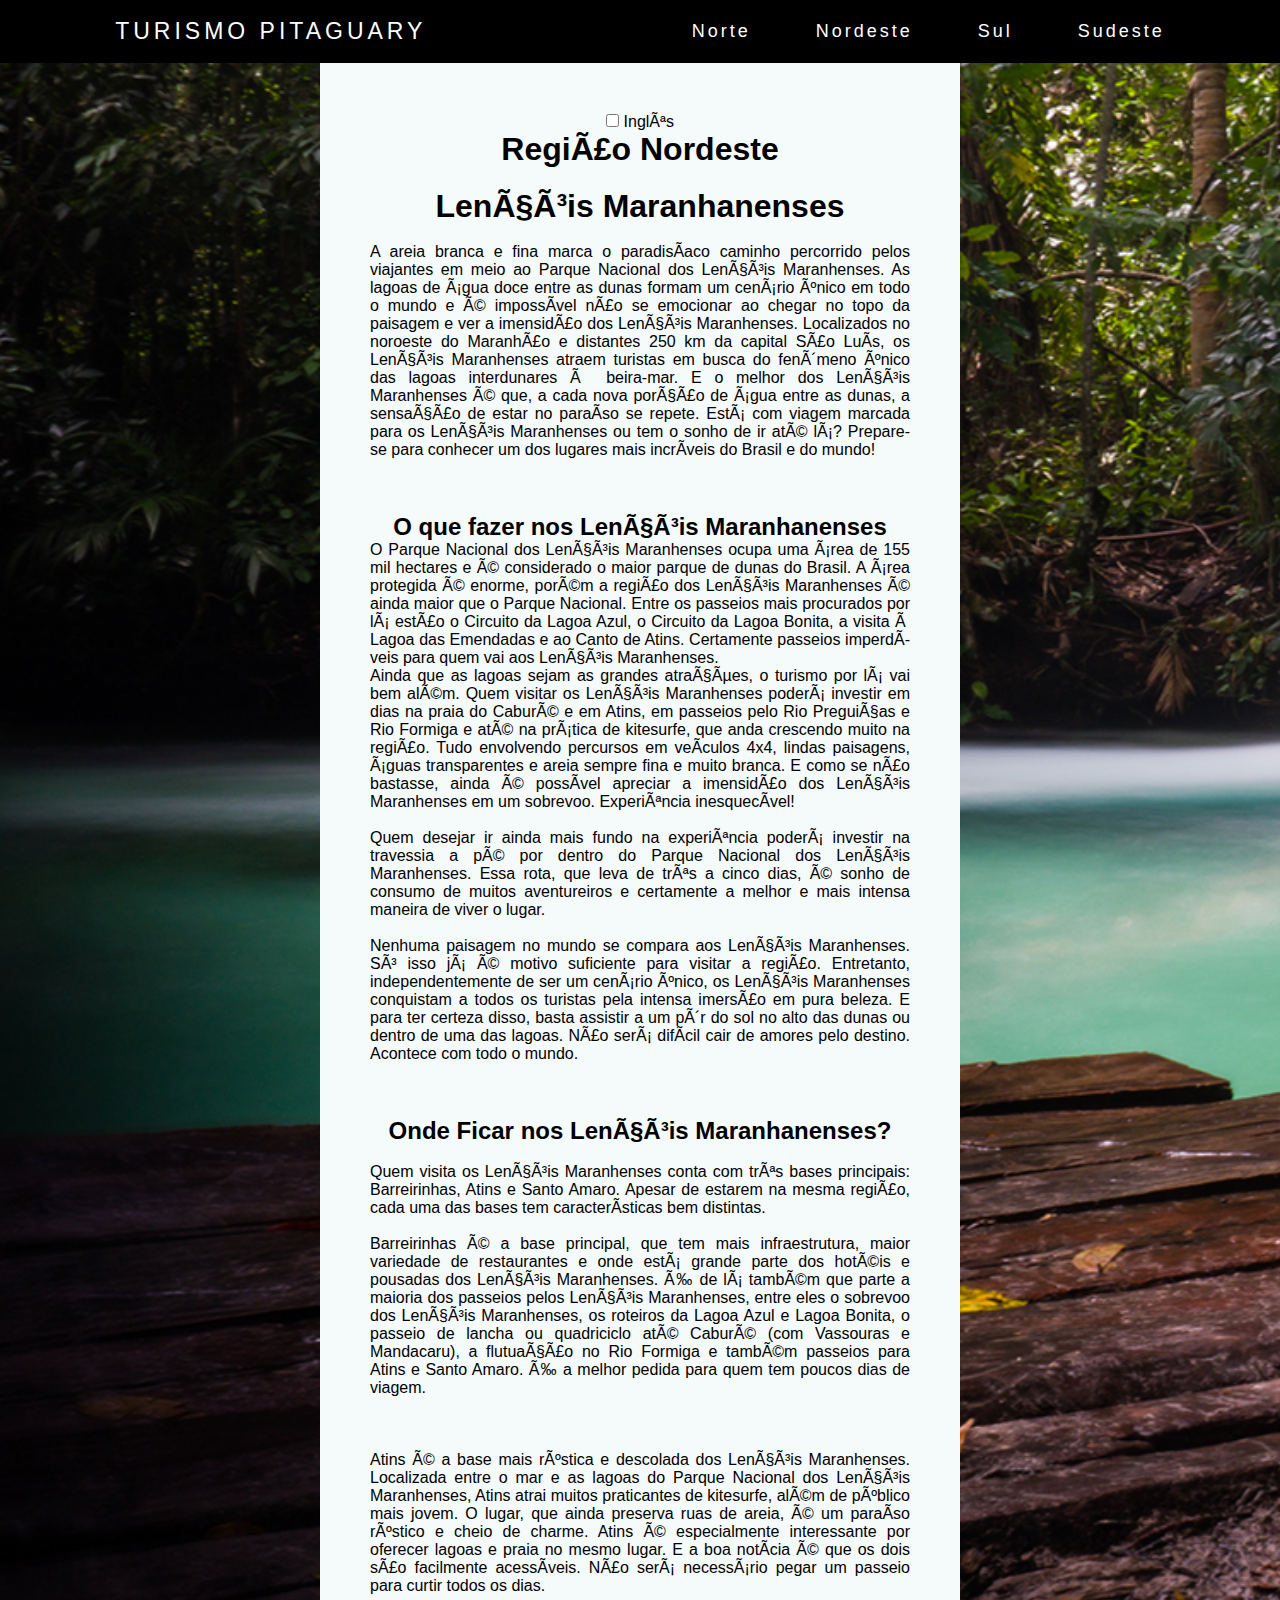
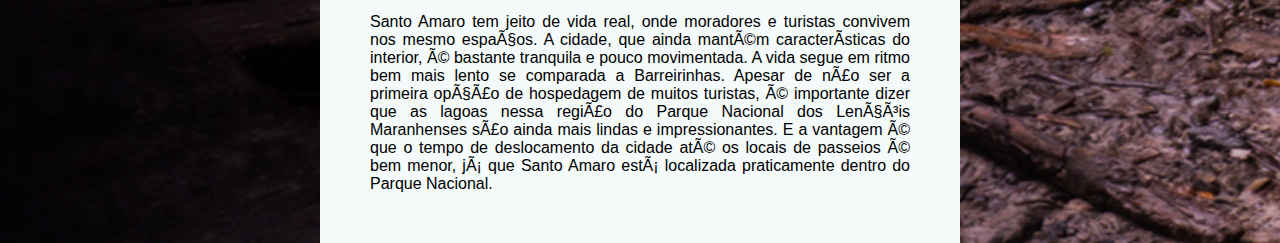
==== pags/nordeste.html @ 24f31f24 "fixed" ====
<!DOCTYPE html>
<html lang="pt-BR"
    <meta charset="UTF-8">
    <meta http-equiv="X-UA-Compatible" content="IE=edge">
    <meta name="viewport" content="width=device-width, initial-scale=1.0">
    <title>Nordeste</title>
    <link rel="stylesheet" href="../css/style.css">
</head>
<body>
    
    <header class="menu">
        <nav>
            <a href="#" class="logo">Turismo Pitaguary</a>
            <div class="menu-mobile">
                <div class="linha1"></div>
                <div class="linha2"></div>
                <div class="linha3"></div>
            </div>
            <ul class="lista">
                <li>
                    <a href="../index.html">Norte</a>
                </li>
                <li>
                    <a href="pags/nordeste.html">Nordeste</a>
                </li>
                <li>
                    <a href="pags/sul.html">Sul</a>
                </li>
                <li>
                    <a href="pags/sudeste.html">Sudeste</a>
                </li>
            </ul>
          </nav>
    </header>
    <script src="../js/myScript.js"></script>

    <div class="container">
        <input type="checkbox" class="check">
        <span class="En">Inglês</span>
        <br>
        <h1>Região Nordeste</h1>
        <div class="content contentPortugues">
            <h1>Lençóis Maranhanenses</h1>
            <br>
            <p>
                A areia branca e fina marca o paradisíaco caminho percorrido pelos viajantes em meio ao Parque Nacional dos Lençóis Maranhenses. As lagoas de água doce entre as dunas formam um cenário único em todo o mundo e é impossível não se emocionar ao chegar no topo da paisagem e ver a imensidão dos Lençóis Maranhenses. Localizados no noroeste do Maranhão e distantes 250 km da capital São Luís, os Lençóis Maranhenses atraem turistas em busca do fenômeno único das lagoas interdunares à beira-mar. E o melhor dos Lençóis Maranhenses é que, a cada nova porção de água entre as dunas, a sensação de estar no paraíso se repete. Está com viagem marcada para os Lençóis Maranhenses ou tem o sonho de ir até lá? Prepare-se para conhecer um dos lugares mais incríveis do Brasil e do mundo!
            </p>
            <br>
            <img src="../imagens/Lencois/Lençois_Maranhenses-Curvas.jpg" alt="" class="Imagens">
            <br>
            <br>
            <h2>O que fazer nos Lençóis Maranhanenses</h2>
            <p>
                O Parque Nacional dos Lençóis Maranhenses ocupa uma área de 155 mil hectares e é considerado o maior parque de dunas do Brasil. A área protegida é enorme, porém a região dos Lençóis Maranhenses é ainda maior que o Parque Nacional. Entre os passeios mais procurados por lá estão o Circuito da Lagoa Azul, o Circuito da Lagoa Bonita, a visita à Lagoa das Emendadas e ao Canto de Atins. Certamente passeios imperdíveis para quem vai aos Lençóis Maranhenses.
                </p>

                <p>
                Ainda que as lagoas sejam as grandes atrações, o turismo por lá vai bem além. Quem visitar os Lençóis Maranhenses poderá investir em dias na praia do Caburé e em Atins, em passeios pelo Rio Preguiças e Rio Formiga e até na prática de kitesurfe, que anda crescendo muito na região. Tudo envolvendo percursos em veículos 4x4, lindas paisagens, águas transparentes e areia sempre fina e muito branca. E como se não bastasse, ainda é possível apreciar a imensidão dos Lençóis Maranhenses em um sobrevoo. Experiência inesquecível! 
                </p>

                <br>
                <p>
                Quem desejar ir ainda mais fundo na experiência poderá investir na travessia a pé por dentro do Parque Nacional dos Lençóis Maranhenses. Essa rota, que leva de três a cinco dias, é sonho de consumo de muitos aventureiros e certamente a melhor e mais intensa maneira de viver o lugar.
                </p>
                <br>
                <p>
                Nenhuma paisagem no mundo se compara aos Lençóis Maranhenses. Só isso já é motivo suficiente para visitar a região. Entretanto, independentemente de ser um cenário único, os Lençóis Maranhenses conquistam a todos os turistas pela intensa imersão em pura beleza. E para ter certeza disso, basta assistir a um pôr do sol no alto das dunas ou dentro de uma das lagoas. Não será difícil cair de amores pelo destino. Acontece com todo o mundo.
            </p>
            <br>
            <img src="../imagens/Lencois/Lençois_Maranhenses-Sunset.jpg" alt="" class="Imagens">
            <br>
            <br>
            <h2>Onde Ficar nos Lençóis Maranhanenses?</h2>
            <br>
            <p>
                Quem visita os Lençóis Maranhenses conta com três bases principais: Barreirinhas, Atins e Santo Amaro. Apesar de estarem na mesma região, cada uma das bases tem características bem distintas. 
            </p>
            <br>
            <p>
                Barreirinhas é a base principal, que tem mais infraestrutura, maior variedade de restaurantes e onde está grande parte dos hotéis e pousadas dos Lençóis Maranhenses. É de lá também que parte a maioria dos passeios pelos Lençóis Maranhenses, entre eles o sobrevoo dos Lençóis Maranhenses, os roteiros da Lagoa Azul e Lagoa Bonita, o passeio de lancha ou quadriciclo até Caburé (com Vassouras e Mandacaru), a flutuação no Rio Formiga e também passeios para Atins e Santo Amaro. É a melhor pedida para quem tem poucos dias de viagem.


            </p>
            <br>
            <img src="../imagens/Lencois/Lençóis_Maranhenses_pessoa_na_praia.jpg" alt="" class="Imagens">
            <br>
            <br>
            <p>
                Atins é a base mais rústica e descolada dos Lençóis Maranhenses. Localizada entre o mar e as lagoas do Parque Nacional dos Lençóis Maranhenses, Atins atrai muitos praticantes de kitesurfe, além de público mais jovem. O lugar, que ainda preserva ruas de areia, é um paraíso rústico e cheio de charme. Atins é especialmente interessante por oferecer lagoas e praia no mesmo lugar. E a boa notícia é que os dois são facilmente acessíveis. Não será necessário pegar um passeio para curtir todos os dias.
            </p>
            <br>
            <p>
                Santo Amaro tem jeito de vida real, onde moradores e turistas convivem nos mesmo espaços. A cidade, que ainda mantém características do interior, é bastante tranquila e pouco movimentada. A vida segue em ritmo bem mais lento se comparada a Barreirinhas. Apesar de não ser a primeira opção de hospedagem de muitos turistas, é importante dizer que as lagoas nessa região do Parque Nacional dos Lençóis Maranhenses são ainda mais lindas e impressionantes. E a vantagem é que o tempo de deslocamento da cidade até os locais de passeios é bem menor, já que Santo Amaro está localizada praticamente dentro do Parque Nacional.
            </p>
        </div>
        <div class="content contentIngles">
            <h1>Maranhanese Sheets</h1>
            <br>
            <p>
                The fine white sand marks the paradisiacal path taken by travelers in the middle of the Lençóis Maranhenses National Park. The freshwater lagoons between the dunes form a unique setting in the world and it is impossible not to get emotional when you reach the top of the landscape and see the immensity of Lençóis Maranhenses. Located in the northwest of Maranhão and 250 km from the capital São Luís, Lençóis Maranhenses attract tourists in search of the unique phenomenon of interdune lakes by the sea. And the best thing about Lençóis Maranhenses is that, with each new portion of water between the dunes, the feeling of being in paradise is repeated. Do you have a trip scheduled to Lençóis Maranhenses or do you dream of going there? Get ready to discover one of the most incredible places in Brazil and the world!
            </p>
            <br>
           
            <img src="../imagens/Lencois/Lençois_Maranhenses-Curvas.jpg" alt="" class="Imagens">
            <br>
            <br>
            <h2>What to do in Maranhanense Sheets?</h2>
            <br>
            <p>
                The Lençóis Maranhenses National Park covers an area of ​​155,000 hectares and is considered the largest dune park in Brazil. The protected area is huge, but the Lençóis Maranhenses region is even bigger than the National Park. Among the most popular tours there are the Circuito da Lagoa Azul, the Circuito da Lagoa Bonita, the visit to Lagoa das Emendadas and Canto de Atins. Certainly unmissable tours for anyone going to Lençóis Maranhenses.
            </p>
            <br>
            <p>
                Although the lagoons are the main attractions, tourism there goes much further. Those who visit Lençóis Maranhenses can invest in days at Caburé beach and Atins, in trips along the Rio Preguiças and Rio Formiga and even in kitesurfing, which is growing a lot in the region. All involving routes in 4x4 vehicles, beautiful landscapes, transparent waters and always fine and very white sand. And as if that were not enough, it is still possible to appreciate the immensity of Lençóis Maranhenses in a flyby. Unforgettable experience!
            </p>
            <br>
            <p>
                Those wishing to go even deeper into the experience can invest in a walk through the Lençóis Maranhenses National Park. This route, which takes three to five days, is the dream of many adventurers and is certainly the best and most intense way to experience the place.
            </p>
            <br>
            <p>
                
                No landscape in the world compares to Lençóis Maranhenses. That alone is reason enough to visit the region. However, regardless of being a unique setting, Lençóis Maranhenses conquer all tourists for their intense immersion in pure beauty. And to be sure of that, just watch a sunset from the top of the dunes or inside one of the lakes. It won't be hard to fall in love with fate. It happens to everyone.
            </p>
            <br>
            <img src="../imagens/Lencois/Lençois_Maranhenses-Sunset.jpg" alt="" class="Imagens">
            <br>
            <br>
            <h1>Where to stay in Maranhanense sheets?</h1>
            <p>
                Visitors to Lençóis Maranhenses have three main bases: Barreirinhas, Atins and Santo Amaro. Despite being in the same region, each of the bases has very different characteristics.
            </p>
            <br>
            <p>
                Barreirinhas is the main base, which has more infrastructure, a greater variety of restaurants and where most of the hotels and inns of Maranhense Sheets are located. It is also from there that most of the tours through Lençóis Maranhenses depart, including the flyover of Maranhense Sheets, the itineraries of Lagoa Azul and Lagoa Bonita, the boat or ATV ride to Caburé (with Vassouras and Mandacaru), the floating in the Formiga and also tours to Atins and Santo Amaro. It is the best choice for those who have a few days of travel.
            </p>
            <br>
            <img src="../imagens/Lencois/Lençóis_Maranhenses_pessoa_na_praia.jpg" alt="" class="Imagens">
            <br>
            <br>
            <p>
                Atins is the most rustic and cool base in Maranhense Sheets. Located between the sea and the lagoons of the Maranhense Sheets National Park, Atins attracts many kitesurfers, as well as a younger crowd. The place, which still preserves sandy streets, is a rustic paradise full of charm. Atins is especially interesting because it offers lakes and a beach in the same place. And the good news is that both are easily accessible. It will not be necessary to take a tour to enjoy every day.
            </p>
            <br>
            <p>
                Santo Amaro has the feel of real life, where locals and tourists live together in the same spaces. The city, which still maintains the characteristics of the interior, is very quiet and not very busy. Life goes on at a much slower pace compared to Barreirinhas. Despite not being the first accommodation option for many tourists, it is important to say that the lakes in this region of the Maranhense Sheets National Park are even more beautiful and impressive. And the advantage is that the travel time from the city to the tour sites is much shorter, since Santo Amaro is located practically inside the National Park.
            </p>
        </div>
    </div>

</body>
</html>
---- css/style.css ----
*{
    padding: 0;
    margin: 0;
    text-align: center;
    box-sizing: border-box;
    outline: none;
    font-family: 'Gill Sans', 'Gill Sans MT', Calibri, 'Trebuchet MS', sans-serif;
}

.logo{
    font-size: 23px;
    text-transform: uppercase;
    letter-spacing: 4px;
        
}


a{
    text-decoration: none ;
    transition: 0.3s;
    color: #ffff;
    padding: 15px;
    font-size: large;
}

a:hover{
    opacity: 0.8;
    background-color: rgb(255, 255, 255);
    color: blueviolet;
}


nav{
    display: flex;
    justify-content: space-around;
    align-items: center;
    background-color: black;
    height: 7vh;
}

.lista{
    list-style: none;
    display: flex;
}

.lista li{
    letter-spacing: 3px;
    margin-left: 35px;
}

.menu-mobile div{
    width: 32px;
    height: 2px;
    background-color: blueviolet;
    margin: 8px;
    transition: 0.3s;
}
.menu-mobile{
    display: none;
    cursor: pointer;
}

header{
    width: 100%;
}

@media (max-width:999px){
    
    body{
        overflow-x: hidden;
    }
    
    .lista{
        position: absolute;
        top: 7vh;
        right: 0;
        width: 30vw;
        height: 92vh;
        background-color: rgb(48, 46, 46);
        flex-direction: column;
        align-items: center;
        justify-content: space-around;
        transform: translateX(100%);
        transition: transform 0.3s ease-in;
    }
    .lista li{
        margin-left: 0;
        opacity: 0;
    }
    .menu-mobile{
        display: block;
    }
    .lista a{
        color: blueviolet;
        padding: 60px;
    }
}

.lista.active{
    transform: translateX(0);
}

@keyframes navLinkFade{
    from{
        opacity: 0;
        transform: translateX(50px);
    }
    to{
        opacity: 1;
        transform: translateX(0);
    }
}

.menu-mobile.active .linha1 {
    transform: rotate(-45deg) translate(-8px, 8px);
}
.menu-mobile.active .linha2 {
    opacity: 0;
}
.menu-mobile.active .linha3 {
    transform: rotate(45deg) translate(-5px, -7px);
}

body{
    background-image: url(/imagens/Cachoeira_do_Formiga_no_Jalapão.jpg);
    background-size: cover;
    background-repeat: no-repeat;
    display: flex;
    align-items: center;
    justify-content: center;
    flex-direction: column;
}

.container{
    background-color: rgb(245, 250, 250);
    width: 50%;
    height: 100%;
    padding: 50px;
}

.container .content{
    display: none;
    margin-top: 20px;
}

.container .content.contentPortugues{
    display: block;
}
.check:checked ~  .content.contentPortugues{
    display:none;
}

.check:checked ~ .content.contentIngles{
    display: block;
}  
.br{
    color: #333;
}

.in{
    color: #00a1ff;
}

/* imagens */

.Imagens{
    width: 70%;
    box-shadow: 10px 10px 24px -15px rgba(0,0,0,0.75);
}

p{
    text-align: justify;
}
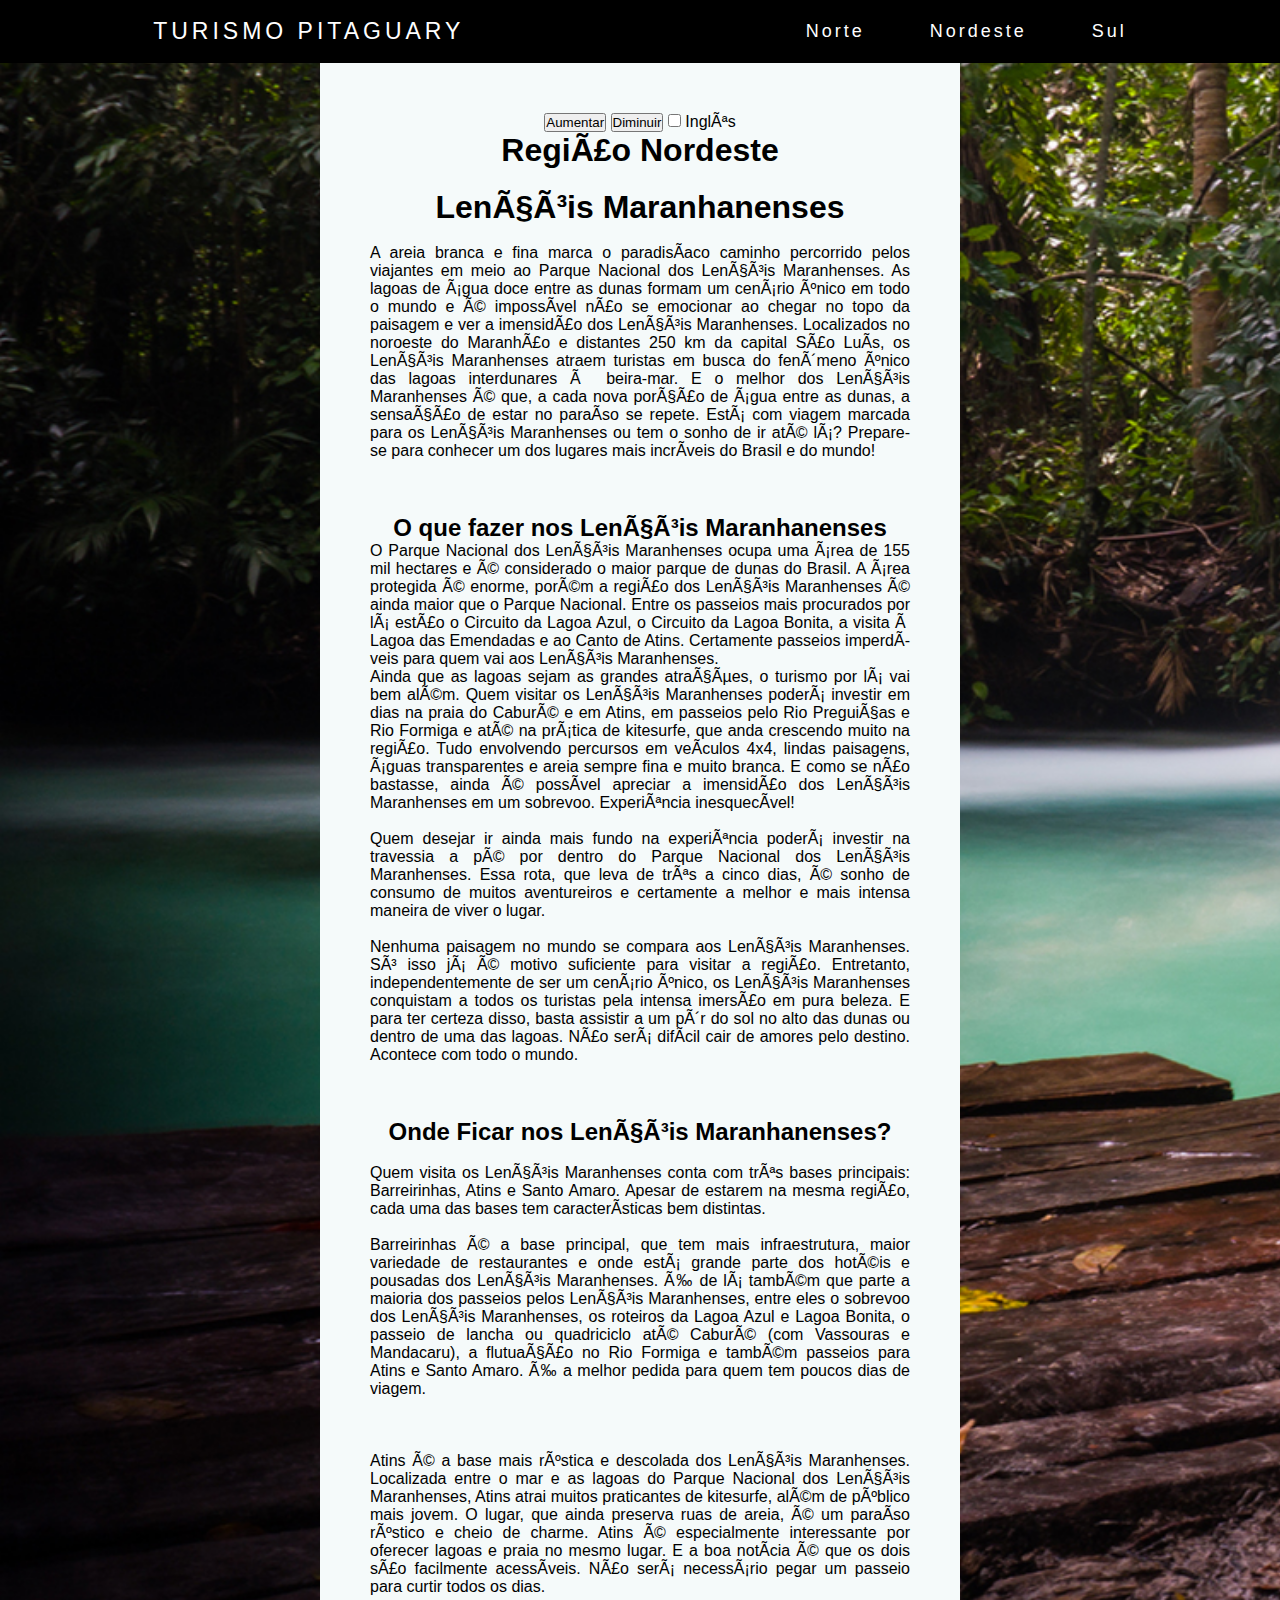
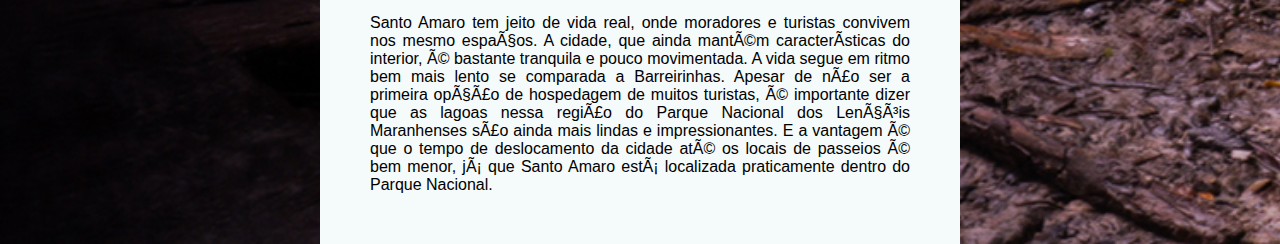
==== commit 58b2a684: "fixed" ====
--- a/pags/nordeste.html
+++ b/pags/nordeste.html
@@ -3,7 +3,7 @@
     <meta charset="UTF-8">
     <meta http-equiv="X-UA-Compatible" content="IE=edge">
     <meta name="viewport" content="width=device-width, initial-scale=1.0">
-    <title>Nordeste</title>
+    <title>Turismo</title>
     <link rel="stylesheet" href="../css/style.css">
 </head>
 <body>
@@ -21,13 +21,10 @@
                     <a href="../index.html">Norte</a>
                 </li>
                 <li>
-                    <a href="pags/nordeste.html">Nordeste</a>
+                    <a href="../pags/nordeste.html">Nordeste</a>
                 </li>
                 <li>
-                    <a href="pags/sul.html">Sul</a>
-                </li>
-                <li>
-                    <a href="pags/sudeste.html">Sudeste</a>
+                    <a href="../pags/sul.html">Sul</a>
                 </li>
             </ul>
           </nav>
@@ -35,6 +32,8 @@
     <script src="../js/myScript.js"></script>
 
     <div class="container">
+        <button id="aumentar">Aumentar</button>
+        <button id="diminuir">Diminuir</button>
         <input type="checkbox" class="check">
         <span class="En">Inglês</span>
         <br>
@@ -42,7 +41,7 @@
         <div class="content contentPortugues">
             <h1>Lençóis Maranhanenses</h1>
             <br>
-            <p>
+            <p id="texto">
                 A areia branca e fina marca o paradisíaco caminho percorrido pelos viajantes em meio ao Parque Nacional dos Lençóis Maranhenses. As lagoas de água doce entre as dunas formam um cenário único em todo o mundo e é impossível não se emocionar ao chegar no topo da paisagem e ver a imensidão dos Lençóis Maranhenses. Localizados no noroeste do Maranhão e distantes 250 km da capital São Luís, os Lençóis Maranhenses atraem turistas em busca do fenômeno único das lagoas interdunares à beira-mar. E o melhor dos Lençóis Maranhenses é que, a cada nova porção de água entre as dunas, a sensação de estar no paraíso se repete. Está com viagem marcada para os Lençóis Maranhenses ou tem o sonho de ir até lá? Prepare-se para conhecer um dos lugares mais incríveis do Brasil e do mundo!
             </p>
             <br>
@@ -50,20 +49,20 @@
             <br>
             <br>
             <h2>O que fazer nos Lençóis Maranhanenses</h2>
-            <p>
+            <p id="texto">
                 O Parque Nacional dos Lençóis Maranhenses ocupa uma área de 155 mil hectares e é considerado o maior parque de dunas do Brasil. A área protegida é enorme, porém a região dos Lençóis Maranhenses é ainda maior que o Parque Nacional. Entre os passeios mais procurados por lá estão o Circuito da Lagoa Azul, o Circuito da Lagoa Bonita, a visita à Lagoa das Emendadas e ao Canto de Atins. Certamente passeios imperdíveis para quem vai aos Lençóis Maranhenses.
                 </p>
 
-                <p>
+                <p id="texto">
                 Ainda que as lagoas sejam as grandes atrações, o turismo por lá vai bem além. Quem visitar os Lençóis Maranhenses poderá investir em dias na praia do Caburé e em Atins, em passeios pelo Rio Preguiças e Rio Formiga e até na prática de kitesurfe, que anda crescendo muito na região. Tudo envolvendo percursos em veículos 4x4, lindas paisagens, águas transparentes e areia sempre fina e muito branca. E como se não bastasse, ainda é possível apreciar a imensidão dos Lençóis Maranhenses em um sobrevoo. Experiência inesquecível! 
                 </p>
 
                 <br>
-                <p>
+                <p id="texto">
                 Quem desejar ir ainda mais fundo na experiência poderá investir na travessia a pé por dentro do Parque Nacional dos Lençóis Maranhenses. Essa rota, que leva de três a cinco dias, é sonho de consumo de muitos aventureiros e certamente a melhor e mais intensa maneira de viver o lugar.
                 </p>
                 <br>
-                <p>
+                <p id="texto">
                 Nenhuma paisagem no mundo se compara aos Lençóis Maranhenses. Só isso já é motivo suficiente para visitar a região. Entretanto, independentemente de ser um cenário único, os Lençóis Maranhenses conquistam a todos os turistas pela intensa imersão em pura beleza. E para ter certeza disso, basta assistir a um pôr do sol no alto das dunas ou dentro de uma das lagoas. Não será difícil cair de amores pelo destino. Acontece com todo o mundo.
             </p>
             <br>
@@ -72,11 +71,11 @@
             <br>
             <h2>Onde Ficar nos Lençóis Maranhanenses?</h2>
             <br>
-            <p>
+            <p id="texto">
                 Quem visita os Lençóis Maranhenses conta com três bases principais: Barreirinhas, Atins e Santo Amaro. Apesar de estarem na mesma região, cada uma das bases tem características bem distintas. 
             </p>
             <br>
-            <p>
+            <p id="texto">
                 Barreirinhas é a base principal, que tem mais infraestrutura, maior variedade de restaurantes e onde está grande parte dos hotéis e pousadas dos Lençóis Maranhenses. É de lá também que parte a maioria dos passeios pelos Lençóis Maranhenses, entre eles o sobrevoo dos Lençóis Maranhenses, os roteiros da Lagoa Azul e Lagoa Bonita, o passeio de lancha ou quadriciclo até Caburé (com Vassouras e Mandacaru), a flutuação no Rio Formiga e também passeios para Atins e Santo Amaro. É a melhor pedida para quem tem poucos dias de viagem.
 
 
@@ -85,18 +84,18 @@
             <img src="../imagens/Lencois/Lençóis_Maranhenses_pessoa_na_praia.jpg" alt="" class="Imagens">
             <br>
             <br>
-            <p>
+            <p id="texto">
                 Atins é a base mais rústica e descolada dos Lençóis Maranhenses. Localizada entre o mar e as lagoas do Parque Nacional dos Lençóis Maranhenses, Atins atrai muitos praticantes de kitesurfe, além de público mais jovem. O lugar, que ainda preserva ruas de areia, é um paraíso rústico e cheio de charme. Atins é especialmente interessante por oferecer lagoas e praia no mesmo lugar. E a boa notícia é que os dois são facilmente acessíveis. Não será necessário pegar um passeio para curtir todos os dias.
             </p>
             <br>
-            <p>
+            <p id="texto">
                 Santo Amaro tem jeito de vida real, onde moradores e turistas convivem nos mesmo espaços. A cidade, que ainda mantém características do interior, é bastante tranquila e pouco movimentada. A vida segue em ritmo bem mais lento se comparada a Barreirinhas. Apesar de não ser a primeira opção de hospedagem de muitos turistas, é importante dizer que as lagoas nessa região do Parque Nacional dos Lençóis Maranhenses são ainda mais lindas e impressionantes. E a vantagem é que o tempo de deslocamento da cidade até os locais de passeios é bem menor, já que Santo Amaro está localizada praticamente dentro do Parque Nacional.
             </p>
         </div>
         <div class="content contentIngles">
             <h1>Maranhanese Sheets</h1>
             <br>
-            <p>
+            <p id="texto">
                 The fine white sand marks the paradisiacal path taken by travelers in the middle of the Lençóis Maranhenses National Park. The freshwater lagoons between the dunes form a unique setting in the world and it is impossible not to get emotional when you reach the top of the landscape and see the immensity of Lençóis Maranhenses. Located in the northwest of Maranhão and 250 km from the capital São Luís, Lençóis Maranhenses attract tourists in search of the unique phenomenon of interdune lakes by the sea. And the best thing about Lençóis Maranhenses is that, with each new portion of water between the dunes, the feeling of being in paradise is repeated. Do you have a trip scheduled to Lençóis Maranhenses or do you dream of going there? Get ready to discover one of the most incredible places in Brazil and the world!
             </p>
             <br>
@@ -106,19 +105,19 @@
             <br>
             <h2>What to do in Maranhanense Sheets?</h2>
             <br>
-            <p>
+            <p id="texto">
                 The Lençóis Maranhenses National Park covers an area of ​​155,000 hectares and is considered the largest dune park in Brazil. The protected area is huge, but the Lençóis Maranhenses region is even bigger than the National Park. Among the most popular tours there are the Circuito da Lagoa Azul, the Circuito da Lagoa Bonita, the visit to Lagoa das Emendadas and Canto de Atins. Certainly unmissable tours for anyone going to Lençóis Maranhenses.
             </p>
             <br>
-            <p>
+            <p id="texto">
                 Although the lagoons are the main attractions, tourism there goes much further. Those who visit Lençóis Maranhenses can invest in days at Caburé beach and Atins, in trips along the Rio Preguiças and Rio Formiga and even in kitesurfing, which is growing a lot in the region. All involving routes in 4x4 vehicles, beautiful landscapes, transparent waters and always fine and very white sand. And as if that were not enough, it is still possible to appreciate the immensity of Lençóis Maranhenses in a flyby. Unforgettable experience!
             </p>
             <br>
-            <p>
+            <p id="texto">
                 Those wishing to go even deeper into the experience can invest in a walk through the Lençóis Maranhenses National Park. This route, which takes three to five days, is the dream of many adventurers and is certainly the best and most intense way to experience the place.
             </p>
             <br>
-            <p>
+            <p id="texto">
                 
                 No landscape in the world compares to Lençóis Maranhenses. That alone is reason enough to visit the region. However, regardless of being a unique setting, Lençóis Maranhenses conquer all tourists for their intense immersion in pure beauty. And to be sure of that, just watch a sunset from the top of the dunes or inside one of the lakes. It won't be hard to fall in love with fate. It happens to everyone.
             </p>
@@ -127,22 +126,22 @@
             <br>
             <br>
             <h1>Where to stay in Maranhanense sheets?</h1>
-            <p>
+            <p id="texto">
                 Visitors to Lençóis Maranhenses have three main bases: Barreirinhas, Atins and Santo Amaro. Despite being in the same region, each of the bases has very different characteristics.
             </p>
             <br>
-            <p>
+            <p id="texto">
                 Barreirinhas is the main base, which has more infrastructure, a greater variety of restaurants and where most of the hotels and inns of Maranhense Sheets are located. It is also from there that most of the tours through Lençóis Maranhenses depart, including the flyover of Maranhense Sheets, the itineraries of Lagoa Azul and Lagoa Bonita, the boat or ATV ride to Caburé (with Vassouras and Mandacaru), the floating in the Formiga and also tours to Atins and Santo Amaro. It is the best choice for those who have a few days of travel.
             </p>
             <br>
             <img src="../imagens/Lencois/Lençóis_Maranhenses_pessoa_na_praia.jpg" alt="" class="Imagens">
             <br>
             <br>
-            <p>
+            <p id="texto">
                 Atins is the most rustic and cool base in Maranhense Sheets. Located between the sea and the lagoons of the Maranhense Sheets National Park, Atins attracts many kitesurfers, as well as a younger crowd. The place, which still preserves sandy streets, is a rustic paradise full of charm. Atins is especially interesting because it offers lakes and a beach in the same place. And the good news is that both are easily accessible. It will not be necessary to take a tour to enjoy every day.
             </p>
             <br>
-            <p>
+            <p id="texto">
                 Santo Amaro has the feel of real life, where locals and tourists live together in the same spaces. The city, which still maintains the characteristics of the interior, is very quiet and not very busy. Life goes on at a much slower pace compared to Barreirinhas. Despite not being the first accommodation option for many tourists, it is important to say that the lakes in this region of the Maranhense Sheets National Park are even more beautiful and impressive. And the advantage is that the travel time from the city to the tour sites is much shorter, since Santo Amaro is located practically inside the National Park.
             </p>
         </div>
--- a/css/style.css
+++ b/css/style.css
@@ -122,7 +122,7 @@
 }
 
 body{
-    background-image: url(/imagens/Cachoeira_do_Formiga_no_Jalapão.jpg);
+    background-image: url(../imagens/Cachoeira_do_Formiga_no_Jalapão.jpg);
     background-size: cover;
     background-repeat: no-repeat;
     display: flex;
@@ -170,4 +170,7 @@
 
 p{
     text-align: justify;
+}
+#texto{
+    font-size: 16px;
 }